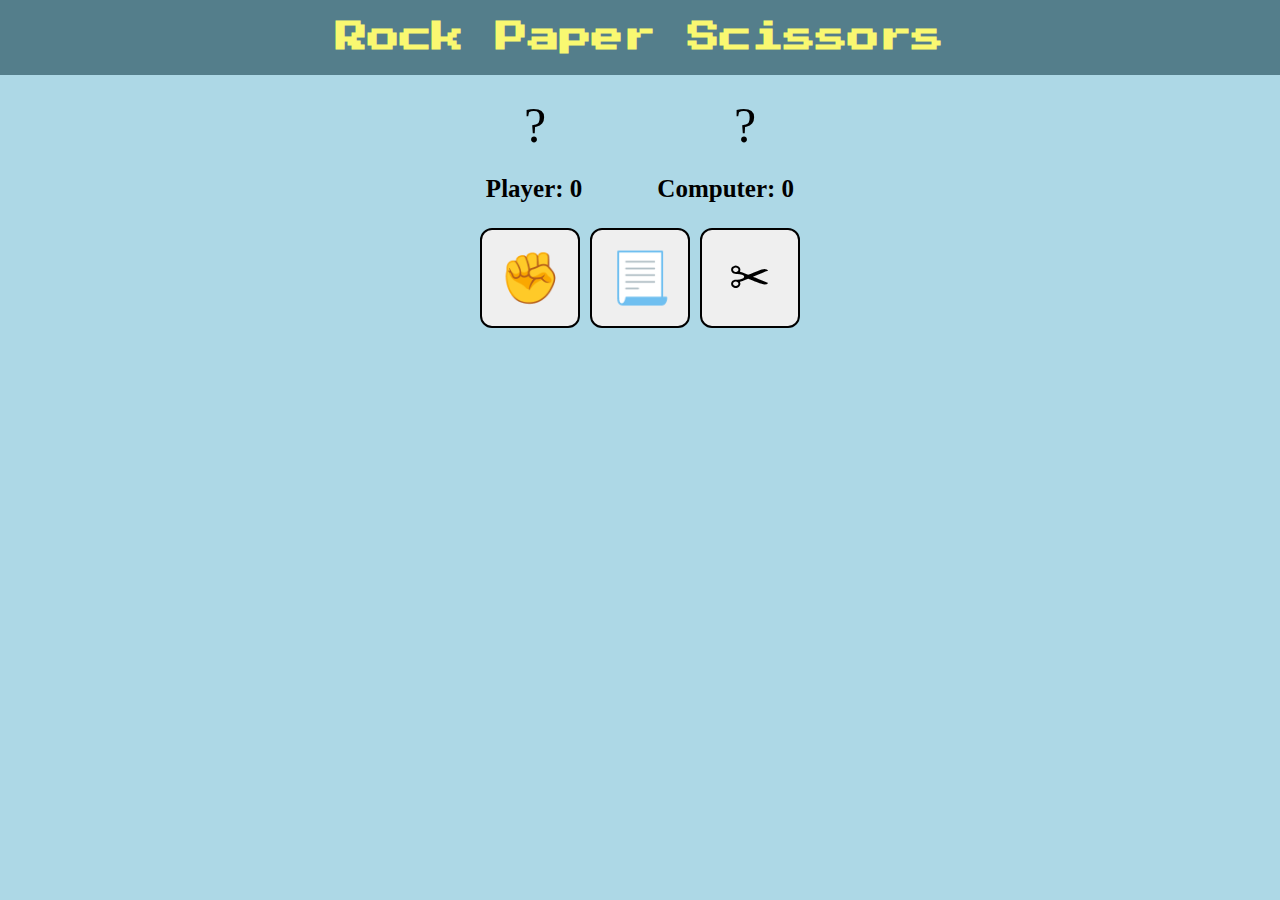
==== Second Attempt/index.html @ e46ba1b3 "First Commit" ====
<!DOCTYPE html>
<html lang="en">
  <head>
    <meta charset="UTF-8" />
    <meta http-equiv="X-UA-Compatible" content="IE=edge" />
    <meta name="viewport" content="width=device-width, initial-scale=1.0" />
    <title>Rock Paper Scissors</title>
    <link rel="preconnect" href="https://fonts.googleapis.com">
    <link rel="preconnect" href="https://fonts.gstatic.com" crossorigin>
    <link href="https://fonts.googleapis.com/css2?family=Montserrat:ital,wght@0,700;0,900;1,600&family=Press+Start+2P&display=swap" rel="stylesheet"> 

    <link rel="stylesheet" href="style.css" />
    
  </head>
  <body>
    <header class="header">
      <h1 class="title">Rock Paper Scissors</h1>
    </header>

    <div class="modal" id="myModal">
      <div class="modalContents">
        <div class="winner">
          <div class="matchWinner hidden">Player 1 Wins!</div>
        </div>
        <div class="reset">
          <button class="resetBtn ">Play Again?</button>
        </div>
      </div>
      
    </div>
   
    <main class="main">

      <div class="playerChoicePic">
        <div class="player1ChoicePic">
          ?
        </div>
        <div class="computerChoicePic">
          ?
        </div>
      </div>

      <div class="scores-container">
        <div class="score-box-top">
          <div class="player player--0">
           
            <h1 class="name" id="name--0">Player 1</h2>
            <p class="score" id="score--0">5</p>
          </div>
          <div class="computer computer--1">
            
            <h1 class="name" id="name--1">Computer</h2>
            <p class="score" id="score--1">0</p>
          </div>
        </div>
      </div>
      <!-- <div class="score-box-bottom">
        <div class="gameScore">
          [0,0]
        </div>
      </div> -->
      <div class="gameButtons">
          <button class="btn btn--rock">✊</button>
          <button class="btn btn--paper">📃</button>
          <button class="btn btn--scissors">✂</button>
      </div>
      
    </main>
    
    
  </body>
  <script src="script.js"></script>
</html>
---- Second Attempt/style.css ----
/* * {
  border: red solid 1px;
} */

/* @font-face {
  font-family: PressStart;
  src: url(fonts/PressStart2P-Regular);
}
@font-face {
  font-family: VariableWght;
  src: url(fonts/Montserrat-Variable_wght);
}
@font-face {
  font-family: VariableItalic;
  src: url(font/Montserrat-Italic-VariableFont_wght);
} */

body {
  background-color: #add8e6;
  margin: 0;
  padding: 0;
}

.header {
  display: flex;
  justify-content: center;
  /* background-color: #80aab7; */
  background-color: #547e8b;
}

.title {
  font-family: "Montserrat", sans-serif;
  font-family: "Press Start 2P", cursive;
  color: #f9f871;
}

.modal {
  display: none; /* Hidden by default */
  position: fixed; /* Stay in place */
  z-index: 1; /* Sit on top */
  left: 0;
  top: 0;
  width: 100%; /* Full width */
  height: 100%; /* Full height */
  overflow: auto; /* Enable scroll if needed */
  background-color: rgb(0, 0, 0); /* Fallback color */
  background-color: rgba(0, 0, 0, 0.4); /* Black w/ opacity */
}

.modalContents {
  display: flex;
  flex-direction: column;
  align-items: center;
  justify-content: center;
  background-color: #add8e6;
  width: 200px;
  height: 100px;
  margin: auto;
  margin-top: 350px;
  padding: 20px;
  border: 1px solid #888;
  border-radius: 10px;
}

.winner {
  font-size: 24px;
  font-weight: bold;
  margin-bottom: 25px;
}

.resetBtn {
  border: none;
  border-radius: 5px;
  font-size: 20px;
  background-color: #547e8b;
  color: white;
  height: 35px;
  width: 150px;
}

.resetBtn:hover {
  background-color: #1d5a6d;
}

/* Buttons */
.buttons {
  border: none;
  color: inherit;
  font-family: inherit;
  font-size: inherit;
  cursor: pointer;
  outline: none;
  display: flex;
  justify-content: center;
  padding: 20px 0px;
}

.btn--rock,
.btn--paper {
  margin-right: 10px;
  width: 100px;
  height: 100px;
  font-size: 50px;
  border-radius: 12px;
  border: 2px solid black;
}

.btn--scissors {
  width: 100px;
  height: 100px;
  font-size: 50px;
  border-radius: 12px;
  border: 2px solid black;
}

.playerChoicePic {
  display: flex;
  justify-content: center;
}

.computerChoicePic {
  margin-left: 110px;
}

.player1ChoicePic,
.computerChoicePic {
  display: flex;
  justify-content: center;
  align-items: center;
  height: 100px;
  width: 100px;
  font-size: 50px;
}

.scores-container {
  /* margin-top: 100px; */
  margin-bottom: 25px;
}

.scores-container,
.score-box-bottom {
  display: flex;
  justify-content: center;
}

.score-box-top {
  display: flex;
}

.score-box-bottom {
  margin-right: 0px;
}

.computer {
  margin-left: 75px;
  font-size: 25px;
  font-weight: bold;
}
.player {
  font-weight: bold;
  font-size: 25px;
}

.gameButtons {
  display: flex;
  justify-content: center;
}
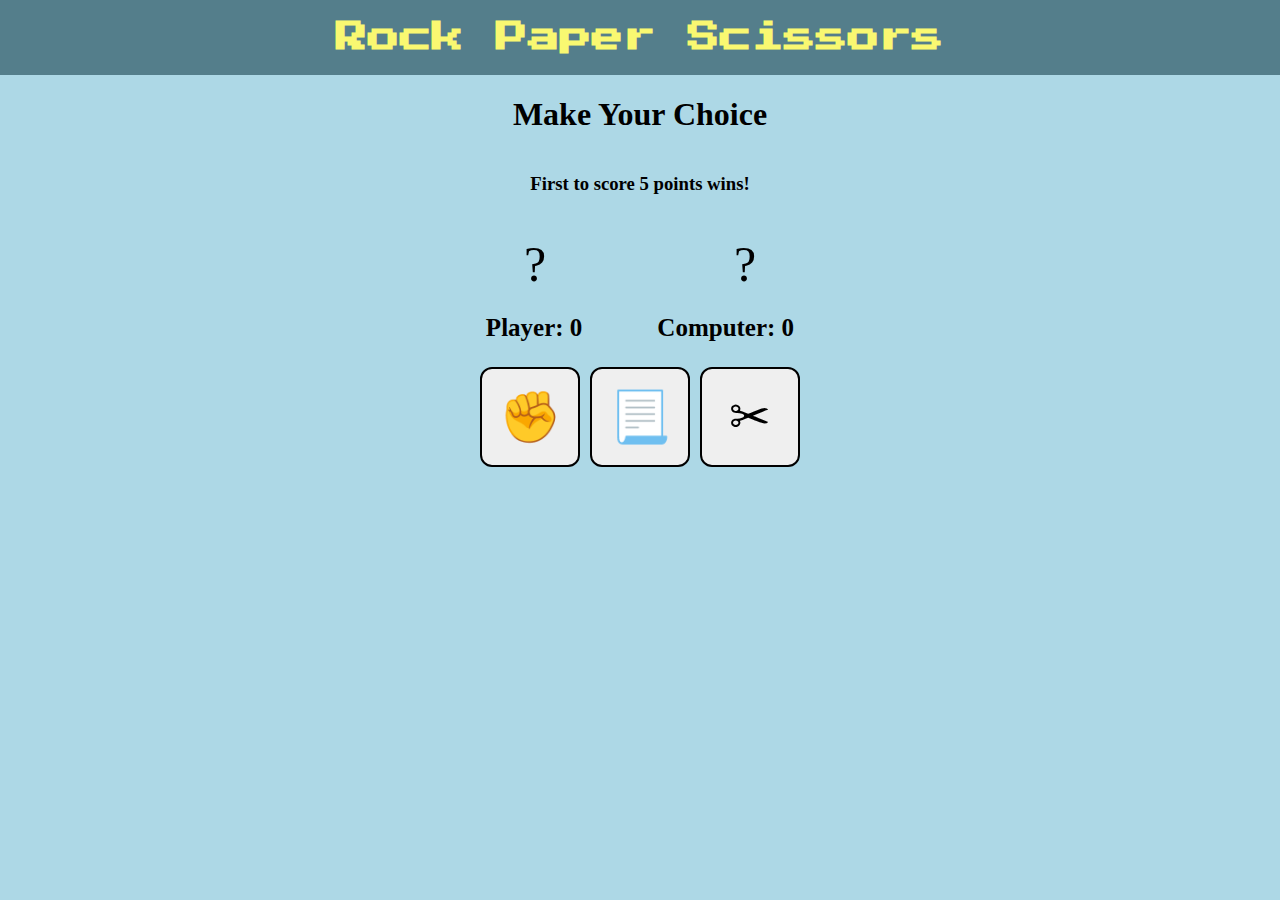
==== commit 2f39ad22: "Auto title updates" ====
--- a/Second Attempt/index.html
+++ b/Second Attempt/index.html
@@ -30,6 +30,11 @@
     </div>
    
     <main class="main">
+
+      <div class="playerMovesTitle">
+        <h1 class="choice">Make Your Choice</h1>
+        <h3 class="firstTo">First to score 5 points wins!</h3>
+      </div>
 
       <div class="playerChoicePic">
         <div class="player1ChoicePic">
--- a/Second Attempt/style.css
+++ b/Second Attempt/style.css
@@ -60,6 +60,13 @@
   padding: 20px;
   border: 1px solid #888;
   border-radius: 10px;
+}
+
+.playerMovesTitle {
+  display: flex;
+  flex-direction: column;
+  align-items: center;
+  justify-content: center;
 }
 
 .winner {
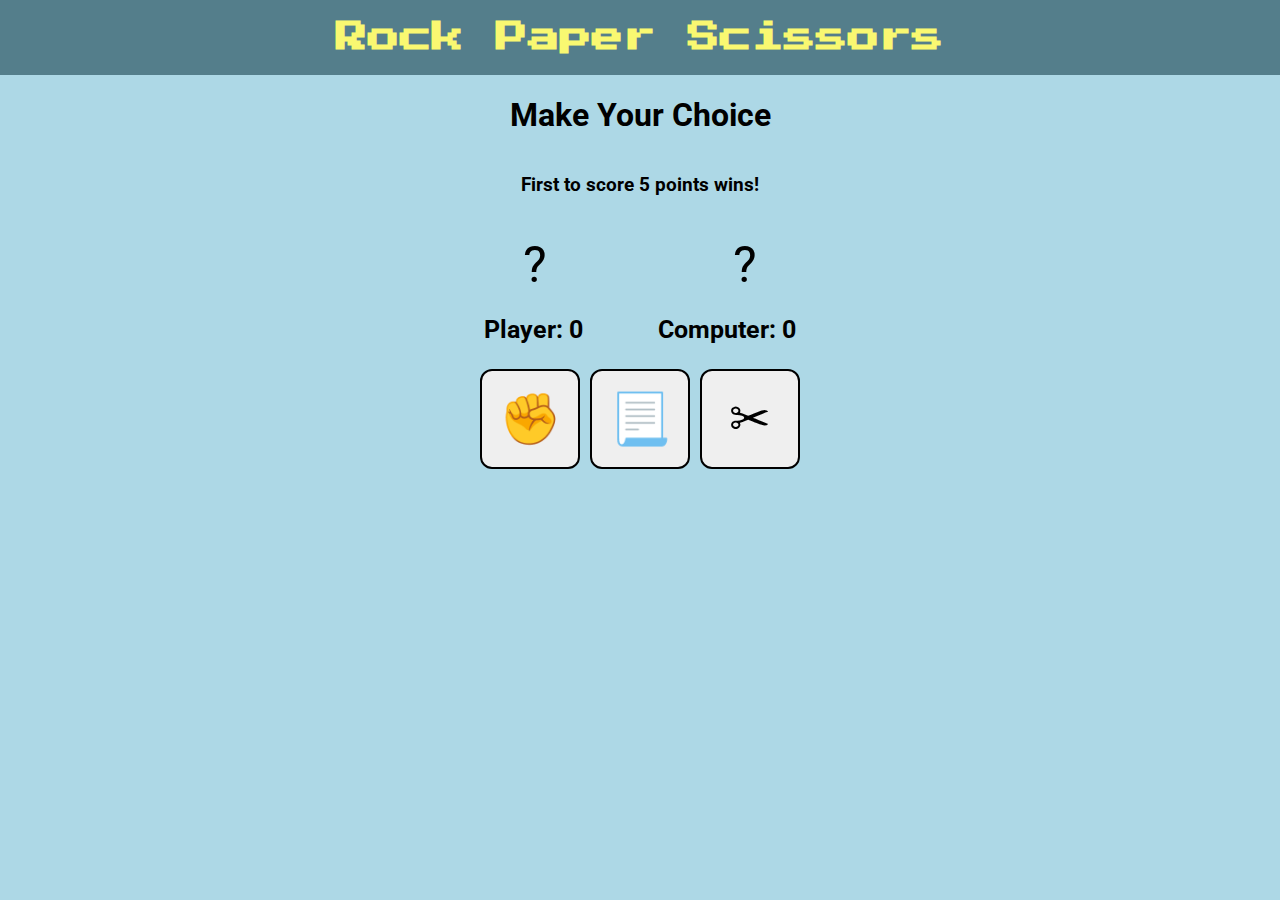
==== commit 007a9631: "Style changes" ====
--- a/Second Attempt/index.html
+++ b/Second Attempt/index.html
@@ -5,11 +5,11 @@
     <meta http-equiv="X-UA-Compatible" content="IE=edge" />
     <meta name="viewport" content="width=device-width, initial-scale=1.0" />
     <title>Rock Paper Scissors</title>
+    <link rel="stylesheet" href="style.css" />
     <link rel="preconnect" href="https://fonts.googleapis.com">
     <link rel="preconnect" href="https://fonts.gstatic.com" crossorigin>
     <link href="https://fonts.googleapis.com/css2?family=Montserrat:ital,wght@0,700;0,900;1,600&family=Press+Start+2P&display=swap" rel="stylesheet"> 
-
-    <link rel="stylesheet" href="style.css" />
+    <link href="https://fonts.googleapis.com/css2?family=Roboto:wght@300;400&display=swap" rel="stylesheet"> 
     
   </head>
   <body>
--- a/Second Attempt/style.css
+++ b/Second Attempt/style.css
@@ -67,6 +67,7 @@
   flex-direction: column;
   align-items: center;
   justify-content: center;
+  font-family: "Roboto", sans-serif;
 }
 
 .winner {
@@ -123,6 +124,7 @@
 .playerChoicePic {
   display: flex;
   justify-content: center;
+  font-family: "Roboto", sans-serif;
 }
 
 .computerChoicePic {
@@ -162,10 +164,12 @@
   margin-left: 75px;
   font-size: 25px;
   font-weight: bold;
+  font-family: "Roboto", sans-serif;
 }
 .player {
   font-weight: bold;
   font-size: 25px;
+  font-family: "Roboto", sans-serif;
 }
 
 .gameButtons {
